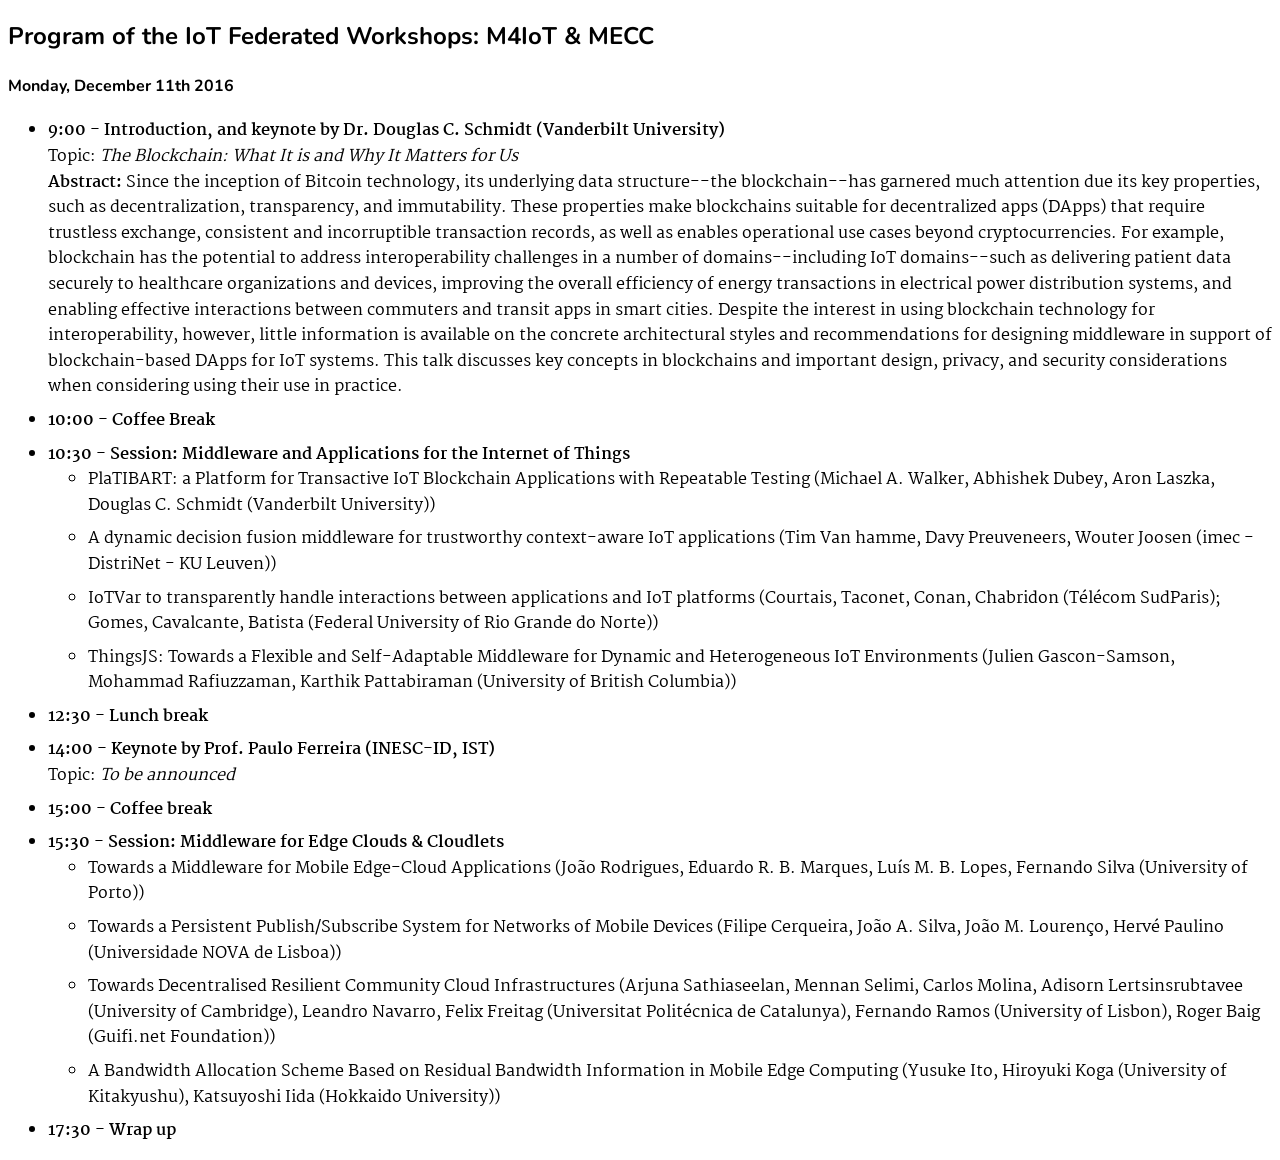
==== program.html @ 2be95488 "added draft of program" ====
<!DOCTYPE html>
<html>
<head>
<head>
  <title>IoT Federated Workshops: M4IoT & MECC</title>
  <meta charset="UTF-8">
  <meta property="og:title" content="M4IoT - Workshop on Middleware and Applications for the Internet of Things"/>
  <meta property="og:type" content="website"/>
  <meta property="og:url" content="http://www.m4iot.org/"/>
  <meta name="description" content="The M4IoT workshop focuses on the middleware that enables composition of applications, services, and devices in the Internet of Things, and on the applications built on top of such middleware.">
  <meta property="og:description" content="The M4IoT workshop focuses on the middleware that enables composition of applications, services, and devices in the Internet of Things, and on the applications built on top of such middleware."/>
  <meta name="viewport" content="initial-scale=1">
  <link rel="author" href="Erik Wittern"/>

  <link rel="apple-touch-icon" sizes="120x120" href="/img/apple-touch-icon.png">
  <link rel="icon" type="image/png" sizes="32x32" href="/img/favicon-32x32.png">
  <link rel="icon" type="image/png" sizes="16x16" href="/img/favicon-16x16.png">

  <link href="https://fonts.googleapis.com/css?family=Nunito:400,700" rel="stylesheet">
  <link href="https://fonts.googleapis.com/css?family=Martel:400,700" rel="stylesheet">
  <link rel="stylesheet" type="text/css" href="css/m4iot.css">
</head>
</head>
<body>

<h2>Program of the IoT Federated Workshops: M4IoT & MECC</h2>

<h4>Monday, December 11th 2016</h4>

<ul>
  <li>
    <strong>9:00 - Introduction, and keynote by Dr. Douglas C. Schmidt (Vanderbilt University)</strong><br>
    Topic: <em>The Blockchain: What It is and Why It Matters for Us</em><br>
    <strong>Abstract:</strong> Since the inception of Bitcoin technology, its underlying data
    structure--the blockchain--has garnered much attention due its key
    properties, such as decentralization, transparency, and immutability.
    These properties make blockchains suitable for decentralized apps
    (DApps) that require trustless exchange, consistent and incorruptible
    transaction records, as well as enables operational use cases beyond
    cryptocurrencies.  For example, blockchain has the potential to
    address interoperability challenges in a number of domains--including
    IoT domains--such as delivering patient data securely to healthcare
    organizations and devices, improving the overall efficiency of energy
    transactions in electrical power distribution systems, and enabling
    effective interactions between commuters and transit apps in smart
    cities.  Despite the interest in using blockchain technology for
    interoperability, however, little information is available on the
    concrete architectural styles and recommendations for designing
    middleware in support of blockchain-based DApps for IoT systems.  This
    talk discusses key concepts in blockchains and important design,
    privacy, and security considerations when considering using their use
    in practice.
  </li>

  <li>
    <strong>10:00 - Coffee Break</strong>
  </li>

  <li>
    <strong>10:30 - Session: Middleware and Applications for the Internet of Things</strong>
    <ul>
      <li>
        PlaTIBART: a Platform for Transactive IoT Blockchain Applications with Repeatable Testing (Michael A. Walker, Abhishek Dubey, Aron Laszka, Douglas C. Schmidt (Vanderbilt University))
      </li>
      <li>
        A dynamic decision fusion middleware for trustworthy context-aware IoT applications (Tim Van hamme, Davy Preuveneers, Wouter Joosen (imec - DistriNet - KU Leuven))
      </li>
      <li>
        IoTVar to transparently handle interactions between applications and IoT platforms (Courtais, Taconet, Conan, Chabridon (Télécom SudParis); Gomes, Cavalcante, Batista (Federal University of Rio Grande do Norte))
      </li>
      <li>
        ThingsJS: Towards a Flexible and Self-Adaptable Middleware for Dynamic and Heterogeneous IoT Environments (Julien Gascon-Samson, Mohammad Rafiuzzaman, Karthik Pattabiraman (University of British Columbia))
      </li>
    </ul>
  </li>

  <li>
    <strong>12:30 - Lunch break</strong>
  </li>

  <li>
    <strong>14:00 - Keynote by Prof. Paulo Ferreira (INESC-ID, IST)</strong><br>
    Topic: <em>To be announced</em>
  </li>

  <li>
    <strong>15:00 - Coffee break</strong>
  </li>

  <li>
    <strong>15:30 - Session: Middleware for Edge Clouds & Cloudlets</strong>
    <ul>
      <li>
        Towards a Middleware for Mobile Edge-Cloud Applications (João Rodrigues, Eduardo R. B. Marques, Luís M. B. Lopes, Fernando Silva (University of Porto))
      </li>
      <li>
        Towards a Persistent Publish/Subscribe System for Networks of Mobile Devices (Filipe Cerqueira, João A. Silva, João M. Lourenço, Hervé Paulino (Universidade NOVA de Lisboa))
      </li>
      <li>
        Towards Decentralised Resilient Community Cloud Infrastructures (Arjuna Sathiaseelan, Mennan Selimi, Carlos Molina, Adisorn Lertsinsrubtavee (University of Cambridge), Leandro Navarro, Felix Freitag (Universitat
Politécnica de Catalunya), Fernando Ramos (University of Lisbon), Roger Baig (Guifi.net Foundation))
      </li>
      <li>
        A Bandwidth Allocation Scheme Based on Residual Bandwidth Information in Mobile Edge Computing (Yusuke Ito, Hiroyuki Koga (University of Kitakyushu), Katsuyoshi Iida (Hokkaido University))
      </li>
    </ul>
  </li>

  <li>
    <strong>17:30 - Wrap up</strong>
  </li>
</ul>

</body>
</html>
---- css/m4iot.css ----
/*
 * What follows is the result of much research on cross-browser styling.
 * Credit left inline and big thanks to Nicolas Gallagher, Jonathan Neal,
 * Kroc Camen, and the H5BP dev community and team.
 */

/* ==========================================================================
   Base styles: opinionated defaults
   ========================================================================== */

html {
    color: #222;
    font-size: 1em;
    line-height: 1.4;
}

/*
 * Remove text-shadow in selection highlight:
 * https://twitter.com/miketaylr/status/12228805301
 *
 * These selection rule sets have to be separate.
 * Customize the background color to match your design.
 */

::selection {
    background: #b3d4fc;
    text-shadow: none;
}

/*
 * A better looking default horizontal rule
 */

hr {
    display: block;
    height: 1px;
    border: 0;
    border-top: 1px solid #ccc;
    margin: 1em 0;
    padding: 0;
}

/*
 * Remove the gap between audio, canvas, iframes,
 * images, videos and the bottom of their containers:
 * https://github.com/h5bp/html5-boilerplate/issues/440
 */

audio,
canvas,
iframe,
img,
svg,
video {
    vertical-align: middle;
}

/*
 * Remove default fieldset styles.
 */

fieldset {
    border: 0;
    margin: 0;
    padding: 0;
}

/*
 * Allow only vertical resizing of textareas.
 */

textarea {
    resize: vertical;
}

/* ==========================================================================
   Browser Upgrade Prompt
   ========================================================================== */

.browserupgrade {
    margin: 0.2em 0;
    background: #ccc;
    color: #000;
    padding: 0.2em 0;
}

/* ==========================================================================
   Author's custom styles
   ========================================================================== */
body {
  font-family: 'Martel', serif;
  background-color: #ffffff;
}

h1, h2, h3, h4, h5, h6 {
  font-weight: 700;
  font-family: 'Nunito', sans-serif;
}

p, h1, h2, h3, h4, h5, h6, li {
  color: black;
}

p, li {
  line-height: 1.6rem;
  font-weight: 400;
}

li {
  margin-bottom: 0.5rem;
}

a {
  color: #0F4A86;
}

iframe, object, embed {
  max-width: 100%;
}

nav {
  font-family: 'Nunito', sans-serif;
  max-width: 550px;
  min-width: 300px;
  margin: auto;
  padding: 10px;
  display: block;
  height: 60px;
  text-align: center;
  text-align: center;
}

nav ul {
  list-style-type: none;
  margin: 0px;
  padding: 0px;
  display: inline-table;
  text-align: center;
}

nav ul li {
  float: left;
  margin-right: 20px;
  display: inline;
}

nav ul li a {
  text-decoration: none;
}

.logo {
  background: url('../img/background.png') repeat-x left top;
  background-size: auto 100%;
  padding: 0;
  margin: auto;
  height: 180px;
  text-align: center;
  margin-bottom: 6rem;
}

.logo img {
  max-width: 463px;
  top: 0;
  margin: auto;
}

.logo p {
  color: #555555;
}

.container {
  max-width: 550px;
  min-width: 300px;
  margin: auto;
  padding: 10px;
  display: block;
}

span.location {
  color: gray;
  font-style: italic;
}

strong {
  font-weight: 700;
}

a.btn-up {
  display: block;
  margin-top: 10px;
  margin-bottom: 10px;
  width: 40px;
  height: 40px;
  float: right;
}

table.dates {
  max-width: 500px;
  border: 0px;
}
table.dates td {
  padding-right: 20px;
}

.arrow-up {
  width: 0; 
  height: 0; 
  border-left: 5px solid transparent;
  border-right: 5px solid transparent;
  border-bottom: 5px solid black;
  margin: auto;
  margin-top: 10px;
}

.row {
  display: block;
  height: 40px;
}

.gray {
  color: gray;
}

.red {
  color: red;
}

.center {
  text-align: center;
}

@media (max-width: 500px) {
  .logo {
    background: none;
  }
}

/* ==========================================================================
   Helper classes
   ========================================================================== */

/*
 * Hide visually and from screen readers
 */

.hidden {
    display: none !important;
}

/*
 * Hide only visually, but have it available for screen readers:
 * http://snook.ca/archives/html_and_css/hiding-content-for-accessibility
 */

.visuallyhidden {
    border: 0;
    clip: rect(0 0 0 0);
    height: 1px;
    margin: -1px;
    overflow: hidden;
    padding: 0;
    position: absolute;
    width: 1px;
}

/*
 * Extends the .visuallyhidden class to allow the element
 * to be focusable when navigated to via the keyboard:
 * https://www.drupal.org/node/897638
 */

.visuallyhidden.focusable:active,
.visuallyhidden.focusable:focus {
    clip: auto;
    height: auto;
    margin: 0;
    overflow: visible;
    position: static;
    width: auto;
}

/*
 * Hide visually and from screen readers, but maintain layout
 */

.invisible {
    visibility: hidden;
}

/*
 * Clearfix: contain floats
 *
 * For modern browsers
 * 1. The space content is one way to avoid an Opera bug when the
 *    `contenteditable` attribute is included anywhere else in the document.
 *    Otherwise it causes space to appear at the top and bottom of elements
 *    that receive the `clearfix` class.
 * 2. The use of `table` rather than `block` is only necessary if using
 *    `:before` to contain the top-margins of child elements.
 */

.clearfix:before,
.clearfix:after {
    content: " "; /* 1 */
    display: table; /* 2 */
}

.clearfix:after {
    clear: both;
}

/* ==========================================================================
   EXAMPLE Media Queries for Responsive Design.
   These examples override the primary ('mobile first') styles.
   Modify as content requires.
   ========================================================================== */

@media only screen and (min-width: 35em) {
    /* Style adjustments for viewports that meet the condition */
}

@media print,
       (min-resolution: 1.25dppx),
       (min-resolution: 120dpi) {
    /* Style adjustments for high resolution devices */
}

/* ==========================================================================
   Print styles.
   Inlined to avoid the additional HTTP request:
   http://www.phpied.com/delay-loading-your-print-css/
   ========================================================================== */

@media print {
    *,
    *:before,
    *:after,
    *:first-letter,
    *:first-line {
        background: transparent !important;
        color: #000 !important; /* Black prints faster:
                                   http://www.sanbeiji.com/archives/953 */
        box-shadow: none !important;
        text-shadow: none !important;
    }

    a,
    a:visited {
        text-decoration: underline;
    }

    a[href]:after {
        content: " (" attr(href) ")";
    }

    abbr[title]:after {
        content: " (" attr(title) ")";
    }

    /*
     * Don't show links that are fragment identifiers,
     * or use the `javascript:` pseudo protocol
     */

    a[href^="#"]:after,
    a[href^="javascript:"]:after {
        content: "";
    }

    pre,
    blockquote {
        border: 1px solid #999;
        page-break-inside: avoid;
    }

    /*
     * Printing Tables:
     * http://css-discuss.incutio.com/wiki/Printing_Tables
     */

    thead {
        display: table-header-group;
    }

    tr,
    img {
        page-break-inside: avoid;
    }

    img {
        max-width: 100% !important;
    }

    p,
    h2,
    h3 {
        orphans: 3;
        widows: 3;
    }

    h2,
    h3 {
        page-break-after: avoid;
    }
}
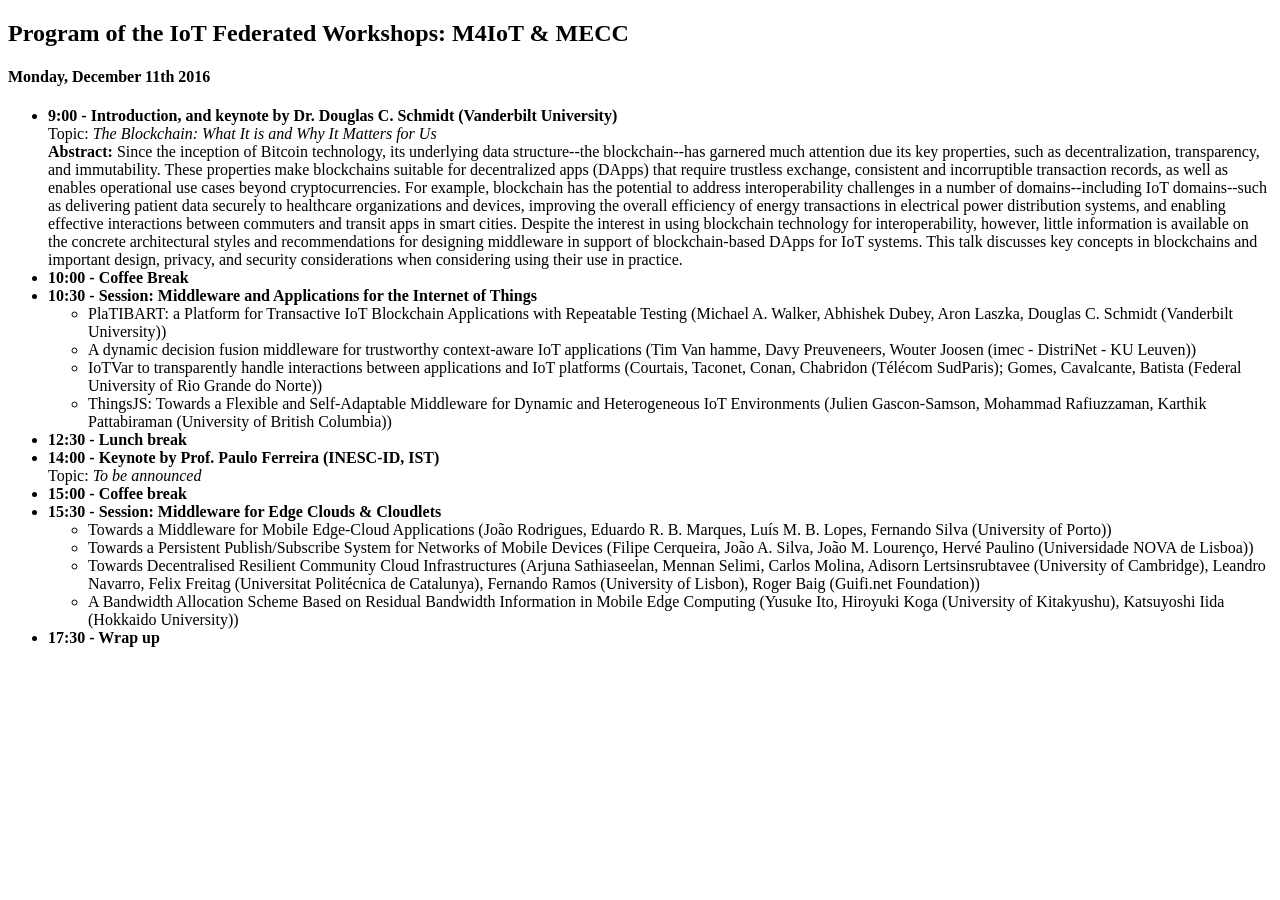
==== commit bfb88c26: "moved back and removed headers" ====
--- a/program.html
+++ b/program.html
@@ -5,20 +5,6 @@
   <title>IoT Federated Workshops: M4IoT & MECC</title>
   <meta charset="UTF-8">
   <meta property="og:title" content="M4IoT - Workshop on Middleware and Applications for the Internet of Things"/>
-  <meta property="og:type" content="website"/>
-  <meta property="og:url" content="http://www.m4iot.org/"/>
-  <meta name="description" content="The M4IoT workshop focuses on the middleware that enables composition of applications, services, and devices in the Internet of Things, and on the applications built on top of such middleware.">
-  <meta property="og:description" content="The M4IoT workshop focuses on the middleware that enables composition of applications, services, and devices in the Internet of Things, and on the applications built on top of such middleware."/>
-  <meta name="viewport" content="initial-scale=1">
-  <link rel="author" href="Erik Wittern"/>
-
-  <link rel="apple-touch-icon" sizes="120x120" href="/img/apple-touch-icon.png">
-  <link rel="icon" type="image/png" sizes="32x32" href="/img/favicon-32x32.png">
-  <link rel="icon" type="image/png" sizes="16x16" href="/img/favicon-16x16.png">
-
-  <link href="https://fonts.googleapis.com/css?family=Nunito:400,700" rel="stylesheet">
-  <link href="https://fonts.googleapis.com/css?family=Martel:400,700" rel="stylesheet">
-  <link rel="stylesheet" type="text/css" href="css/m4iot.css">
 </head>
 </head>
 <body>
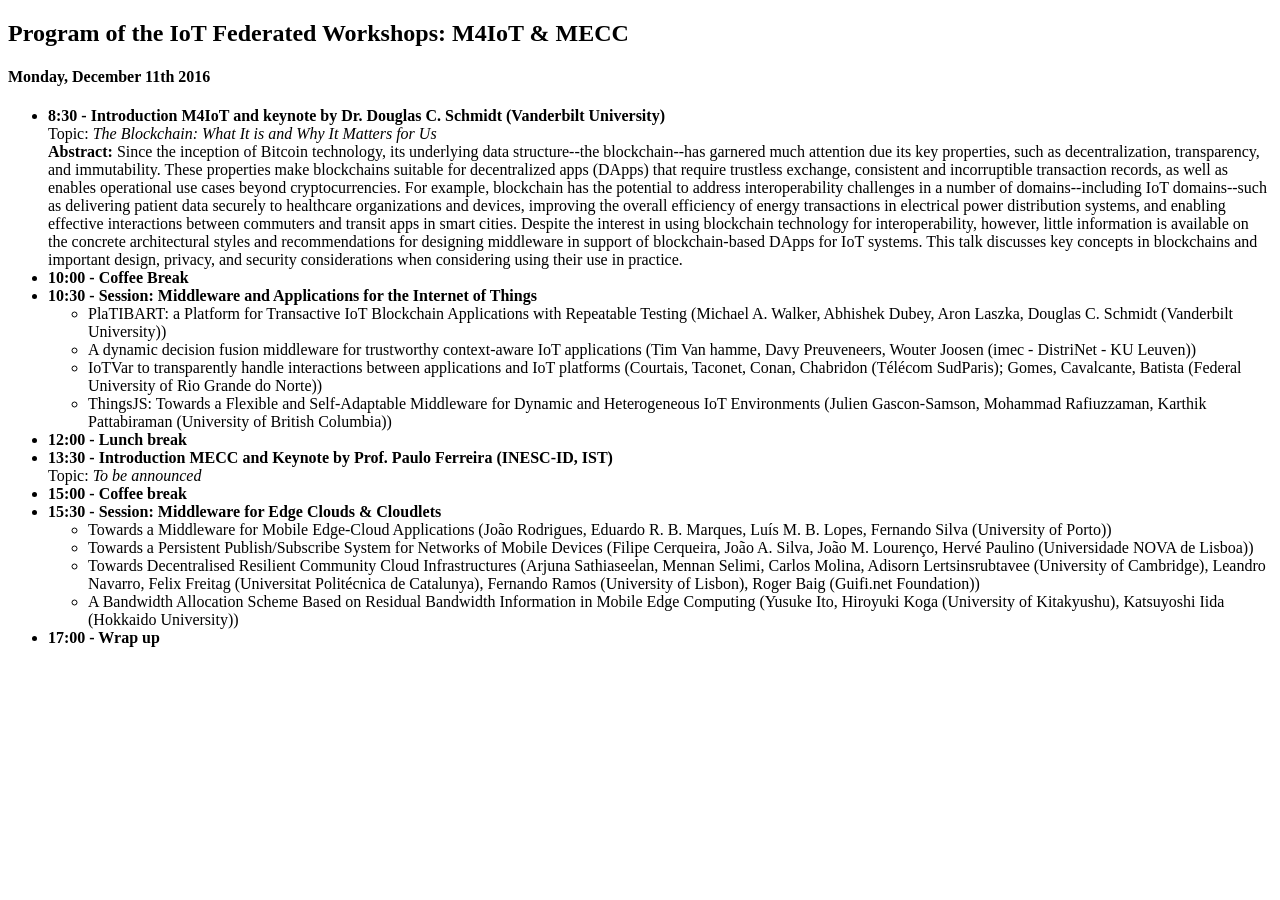
==== commit 0b6ada34: "updated time slots to match Middleware requirements" ====
--- a/program.html
+++ b/program.html
@@ -15,7 +15,7 @@
 
 <ul>
   <li>
-    <strong>9:00 - Introduction, and keynote by Dr. Douglas C. Schmidt (Vanderbilt University)</strong><br>
+    <strong>8:30 - Introduction M4IoT and keynote by Dr. Douglas C. Schmidt (Vanderbilt University)</strong><br>
     Topic: <em>The Blockchain: What It is and Why It Matters for Us</em><br>
     <strong>Abstract:</strong> Since the inception of Bitcoin technology, its underlying data
     structure--the blockchain--has garnered much attention due its key
@@ -61,11 +61,11 @@
   </li>
 
   <li>
-    <strong>12:30 - Lunch break</strong>
+    <strong>12:00 - Lunch break</strong>
   </li>
 
   <li>
-    <strong>14:00 - Keynote by Prof. Paulo Ferreira (INESC-ID, IST)</strong><br>
+    <strong>13:30 - Introduction MECC and Keynote by Prof. Paulo Ferreira (INESC-ID, IST)</strong><br>
     Topic: <em>To be announced</em>
   </li>
 
@@ -93,7 +93,7 @@
   </li>
 
   <li>
-    <strong>17:30 - Wrap up</strong>
+    <strong>17:00 - Wrap up</strong>
   </li>
 </ul>
 
